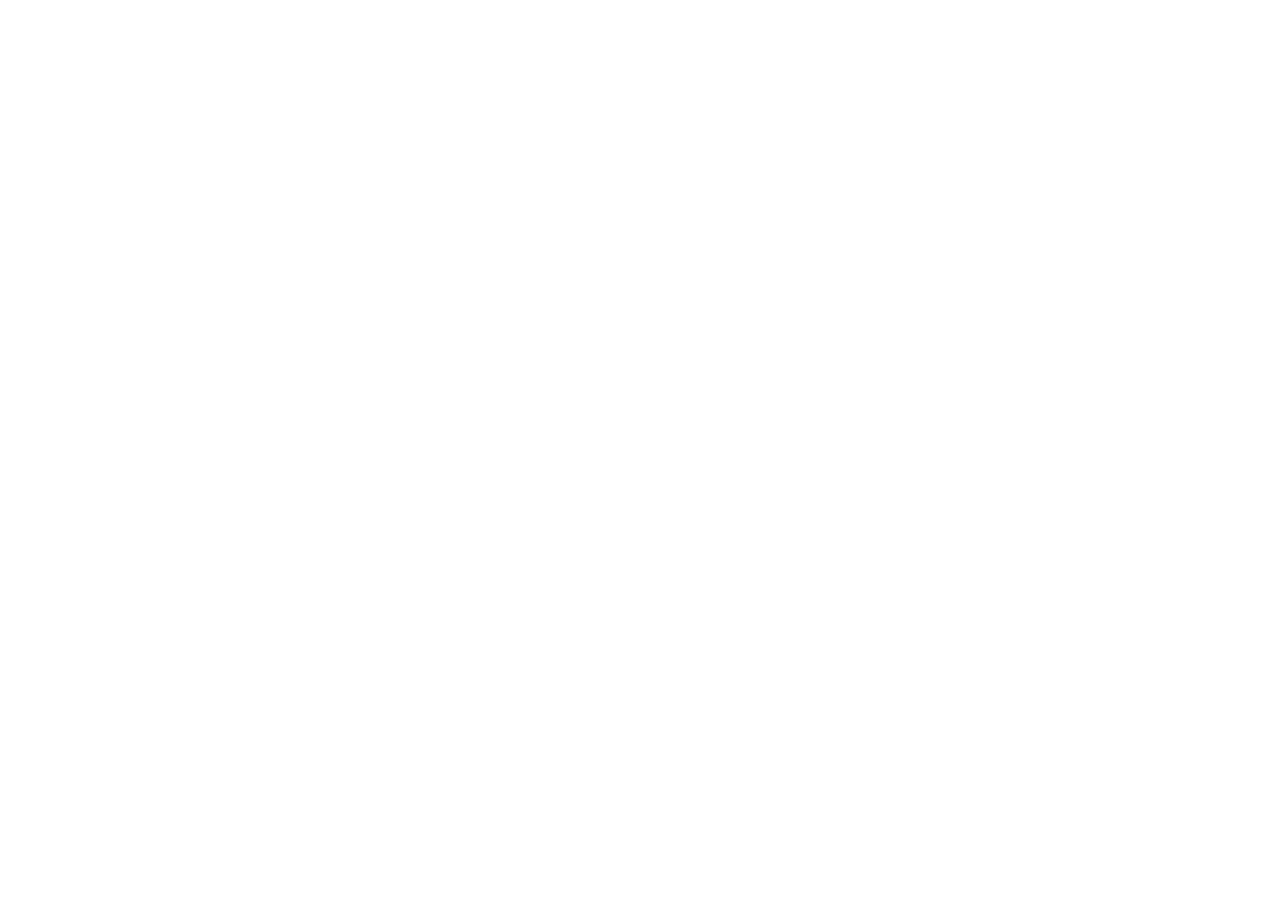
==== Ejercicios/ejercicio02/index.html @ e7d09e16 "subida de archivos y ejercicios" ====
<!DOCTYPE html>
<html lang="en">
<head>
    <meta charset="UTF-8">
    <meta http-equiv="X-UA-Compatible" content="IE=edge">
    <meta name="viewport" content="width=device-width, initial-scale=1.0">
    <title>Ejercicio 2 - Bootstrap</title>
    <!-- link bootstrap  -->
    <link rel="stylesheet" href="https://cdn.jsdelivr.net/npm/bootstrap@4.6.0/dist/css/bootstrap.min.css" integrity="sha384-B0vP5xmATw1+K9KRQjQERJvTumQW0nPEzvF6L/Z6nronJ3oUOFUFpCjEUQouq2+l" crossorigin="anonymous">
    <!-- link css  -->

    <link rel="stylesheet" href="css/styles.css">
    
</head>
<body>
    
</body>
</html>
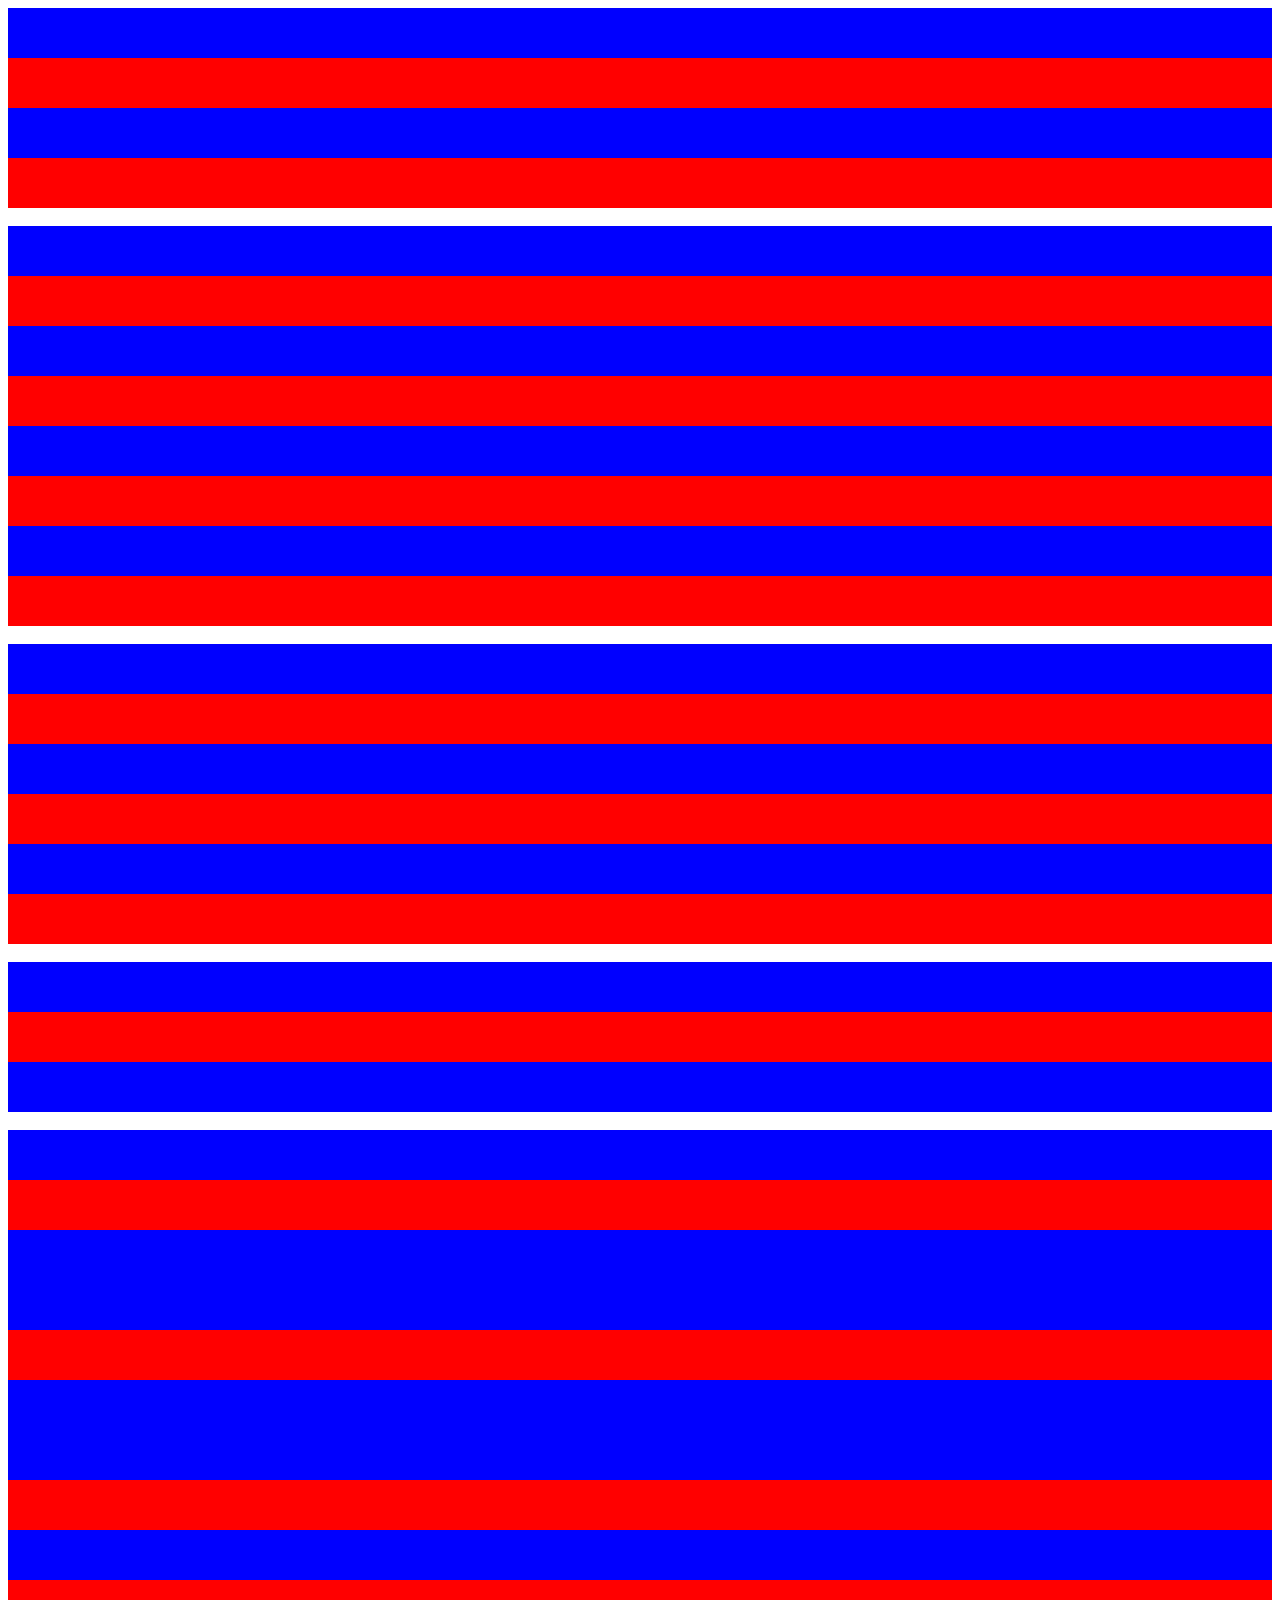
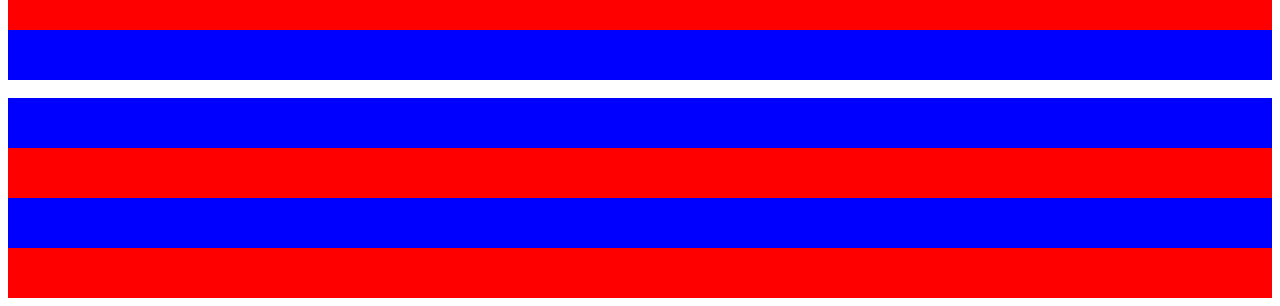
==== commit 4b92e11c: "añado la carpeta de Bootstrap components" ====
--- a/Ejercicios/ejercicio02/index.html
+++ b/Ejercicios/ejercicio02/index.html
@@ -10,9 +10,95 @@
     <!-- link css  -->
 
     <link rel="stylesheet" href="css/styles.css">
-    
+
 </head>
 <body>
+    <div class="container-fluid">
+        <div class="row">
+            <div class="col-2 bgBlue"></div>
+            <div class="col-4 bgRed"></div>
+            <div class="col-2 bgBlue"></div>
+            <div class="col-4 bgRed"></div>
+        </div>
+    </div>
+    <br>
+    <div class="container">
+        <div class="row">
+            <div class="col-3 bgBlue"></div>
+            <div class="col-1 bgRed"></div>
+            <div class="col-3 bgBlue"></div>
+            <div class="col-1 bgRed"></div>
+            <div class="col-1 bgBlue"></div>
+            <div class="col-1 bgRed"></div>
+            <div class="col-1 bgBlue"></div>
+            <div class="col-1 bgRed"></div>
+        </div>
+    </div>
+    <br>
+    <div class="container-fluid">
+        <div class="row">
+            <div class="col-2 bgBlue"></div>
+            <div class="col-2 bgRed"></div>
+            <div class="col-2 bgBlue"></div>
+            <div class="col-2 bgRed"></div>
+            <div class="col-2 bgBlue"></div>
+            <div class="col-2 bgRed"></div>
+        </div>
+    </div>
+    <br>
+    <div class="container">
+        <div class="row">
+            <div class="col-4 bgBlue"></div>
+            <div class="col-4 bgRed"></div>
+            <div class="col-4 bgBlue"></div>
+        </div>
+    </div>
+    <br>
+    <div class="container-fluid">
+        <div class="row">
+            <div class="col-1 bgBlue"></div>
+            <div class="col-1 bgRed"></div>
+            <div class="col-1 bgBlue"></div>
+            <div class="col-1 bgBlue"></div>
+            <div class="col-1 bgRed"></div>
+            <div class="col-2 bgBlue"></div>
+            <div class="col-1 bgBlue"></div>
+            <div class="col-1 bgRed"></div>
+            <div class="col-1 bgBlue"></div>
+            <div class="col-1 bgRed"></div>
+            <div class="col-1 bgBlue"></div>
+        </div>
+    </div>
+    <br>
+    <div class="container">
+        <div class="row">
+            <div class="col-4 bgBlue small"></div>
+            <div class="col-8 bgRed small"></div>
+            
+        </div>
+
+        <div class="row">
+            <div class="col-12 bgBlue"></div>
+            <div class="col-12 bgRed"></div>
+        </div>
+
+    </div>
+
+
+
+
+
+
+
+
+
     
+
+    <script src="https://code.jquery.com/jquery-3.5.1.slim.min.js" integrity="sha384-DfXdz2htPH0lsSSs5nCTpuj/zy4C+OGpamoFVy38MVBnE+IbbVYUew+OrCXaRkfj" crossorigin="anonymous"></script>
+    <script src="https://cdn.jsdelivr.net/npm/popper.js@1.16.1/dist/umd/popper.min.js" integrity="sha384-9/reFTGAW83EW2RDu2S0VKaIzap3H66lZH81PoYlFhbGU+6BZp6G7niu735Sk7lN" crossorigin="anonymous"></script>
+    <script src="https://cdn.jsdelivr.net/npm/bootstrap@4.6.0/dist/js/bootstrap.min.js" integrity="sha384-+YQ4JLhjyBLPDQt//I+STsc9iw4uQqACwlvpslubQzn4u2UU2UFM80nGisd026JF" crossorigin="anonymous"></script>
+
+
+
 </body>
 </html>--- a/Ejercicios/ejercicio02/css/styles.css
+++ b/Ejercicios/ejercicio02/css/styles.css
@@ -0,0 +1,40 @@
+.bgBlue{
+
+    height: 50px;
+
+    background-color: blue;
+
+}
+
+.bgGreen{
+
+    height: 50px;
+
+    background-color:green;
+
+}
+
+.bgRed{
+
+    height: 50px;
+
+    background-color: red;
+
+}
+
+.bgBlue small{
+
+    height: 25px;
+
+    background-color: blue;
+
+}
+
+.bgRed small{
+
+    height: 25px;
+
+    background-color: red;
+
+}
+
